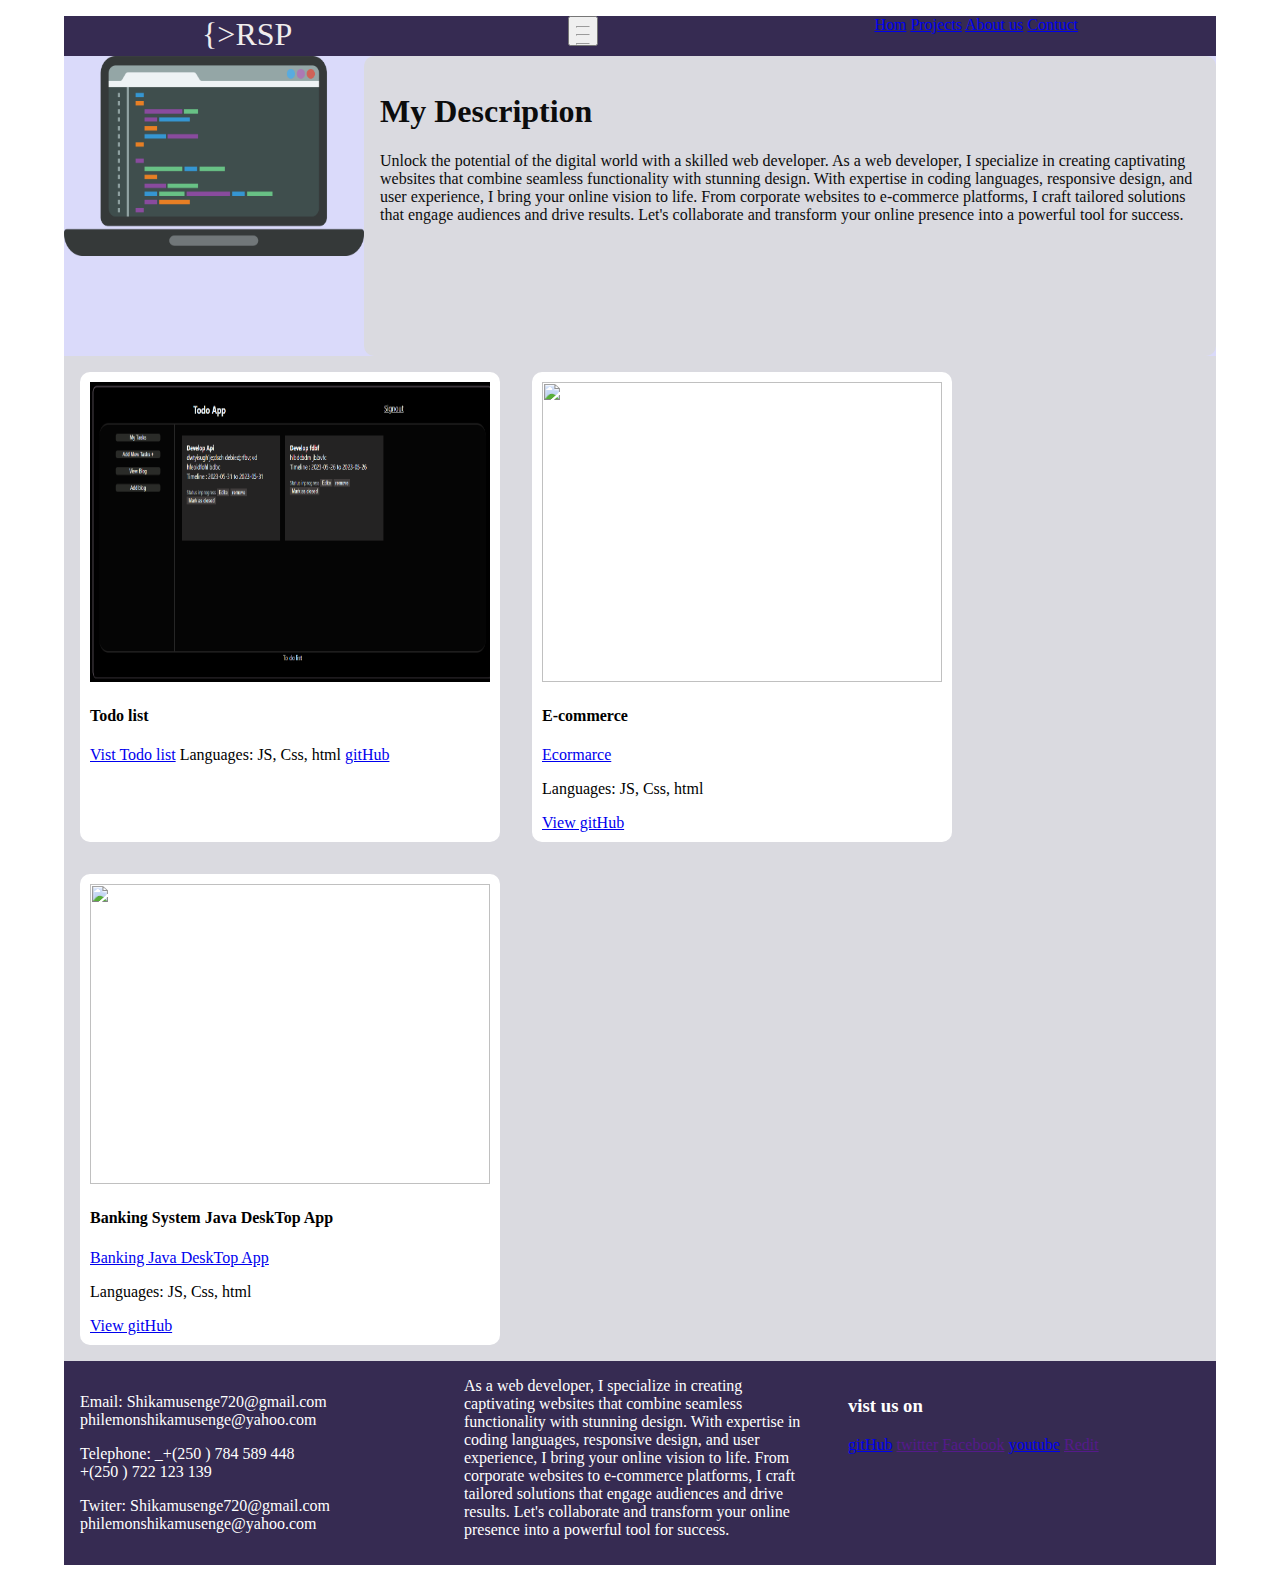
==== index.html @ 4f193b12 "Desigining App Ui" ====
<!DOCTYPE html>
<html lang="en">
  <head>
    <meta charset="UTF-8" />
    <meta http-equiv="X-UA-Compatible" content="IE=edge" />
    <meta name="viewport" content="width=device-width, initial-scale=1.0" />
    <title>@ruganzu</title>
    <link rel="stylesheet" href="css/style.css" />
  </head>
  <body>
    <div class="container">
      <div class="nav">
        <div class="bland-logo">{>RSP</div>
        <div class="togllerButton" display="none">
          <button>
            <hr />
            <hr />
            <hr />
          </button>
        </div>
        <div class="link-div">
          <a href="#">Hom</a>
          <a href="#">Projects</a>
          <a href="#">About us</a>
          <a href="#">Contuct</a>
        </div>
      </div>
      <div class="row-1">
        <div class="side-left">
          <img
            src="/images/image1.png"
            alt="</>"
            width="300px"
            height="200px"
          />
        </div>
        <div class="side-right">
          <h1>My Description</h1>
          Unlock the potential of the digital world with a skilled web
          developer. As a web developer, I specialize in creating captivating
          websites that combine seamless functionality with stunning design.
          With expertise in coding languages, responsive design, and user
          experience, I bring your online vision to life. From corporate
          websites to e-commerce platforms, I craft tailored solutions that
          engage audiences and drive results. Let's collaborate and transform
          your online presence into a powerful tool for success.
        </div>
      </div>
      <div class="row-2">
        <div>
          <img src="/images/pro1.png" width="400px" height="300px" />
          <caption>
            <h4>Todo list</h4>
            <a
              href="https://deploy-preview-6--astounding-griffin-e2b489.netlify.app/tasks.html"
              >Vist Todo list</a
            >
            Languages: JS, Css, html
            <a href="https://github.com/musllim/todo-list">gitHub</a>
          </caption>
        </div>
        <div>
          <img src="pro1.png" width="400px" height="300px" />
          <caption>
            <h4>E-commerce</h4>
            <a href="http://">Ecormarce</a>
            <p>Languages: JS, Css, html</p>
            <a href="https://github.com/shikamusenge/e-commerce">View gitHub</a>
          </caption>
        </div>

        <div>
          <img src="/images/pro3.png" width="400px" height="300px" />
          <caption>
            <h4>Banking System Java DeskTop App</h4>
            <a href="http://">Banking Java DeskTop App</a>
            <p>Languages: JS, Css, html</p>
            <a href="https://github.com/shikamusenge/e-commerce">View gitHub</a>
          </caption>
        </div></div>
      <div>
      <div class="footer">
        <div class="contucts">
          <p>
            Email: Shikamusenge720@gmail.com<br />philemonshikamusenge@yahoo.com
          </p>
          <p>Telephone: _+(250 ) 784 589 448 <br />+(250 ) 722 123 139</p>
          <p>
            Twiter: Shikamusenge720@gmail.com<br />philemonshikamusenge@yahoo.com
          </p>
        </div>
        <div class="about">
          As a web developer, I specialize in creating captivating websites that
          combine seamless functionality with stunning design. With expertise in
          coding languages, responsive design, and user experience, I bring your
          online vision to life. From corporate websites to e-commerce
          platforms, I craft tailored solutions that engage audiences and drive
          results. Let's collaborate and transform your online presence into a
          powerful tool for success.
        </div>
        <div class="vist">
          <h3>vist us on</h3>
          <a href="https://github.com/shikamusenge/">gitHub</a>
          <a href="">twitter</a>
          <a href="">Facebook</a>
          <a href="https://www.youtube.com/channel/UCj8I3oupftoLAkhuSSNSdHg"
            >youtube</a
          >
          <a href="">Redit</a>
        </div>
      </div>
    </div>
  </body>
</html>
---- css/style.css ----
body {
  margin: 0;
  padding: 0;
  min-height: 700px;
}
.container {
  width: 90%;
  margin: 0 auto;
  padding: 1rem;
}
.nav {
  display: flex;
  flex: 1;
  justify-content: space-around;
  background-color: rgb(54, 43, 82);
  color: rgb(240, 237, 237);
}
.nav button {
  width: 30px;
  height: 30px;
}
.nav .bland-logo {
  font-size: xx-large;
}
.row-1 {
  display: flex;
  background-color: #6464eb3d;
  min-height: 300px;
}
.side-right {
  background-color: rgb(218, 218, 224);
  color: rgb(12, 12, 12);
  padding: 1rem;
  border-radius: 10px;
}
.row-2 {
  display: flex;
  background-color: rgb(218, 218, 224);
  flex-wrap: wrap;
}
.row-2 div {
  width: 450;
  border-radius: 10px;
  color: black;
  background-color: white;
  margin: 1rem;
  padding: 10px;
}
.footer {
  display: flex;
  bottom: 0;
  background-color: rgb(54, 43, 82);
  color: white;
  justify-content: space-between;
  flex: 1;
}
.footer div {
  padding: 1rem;
  flex: 1;
}
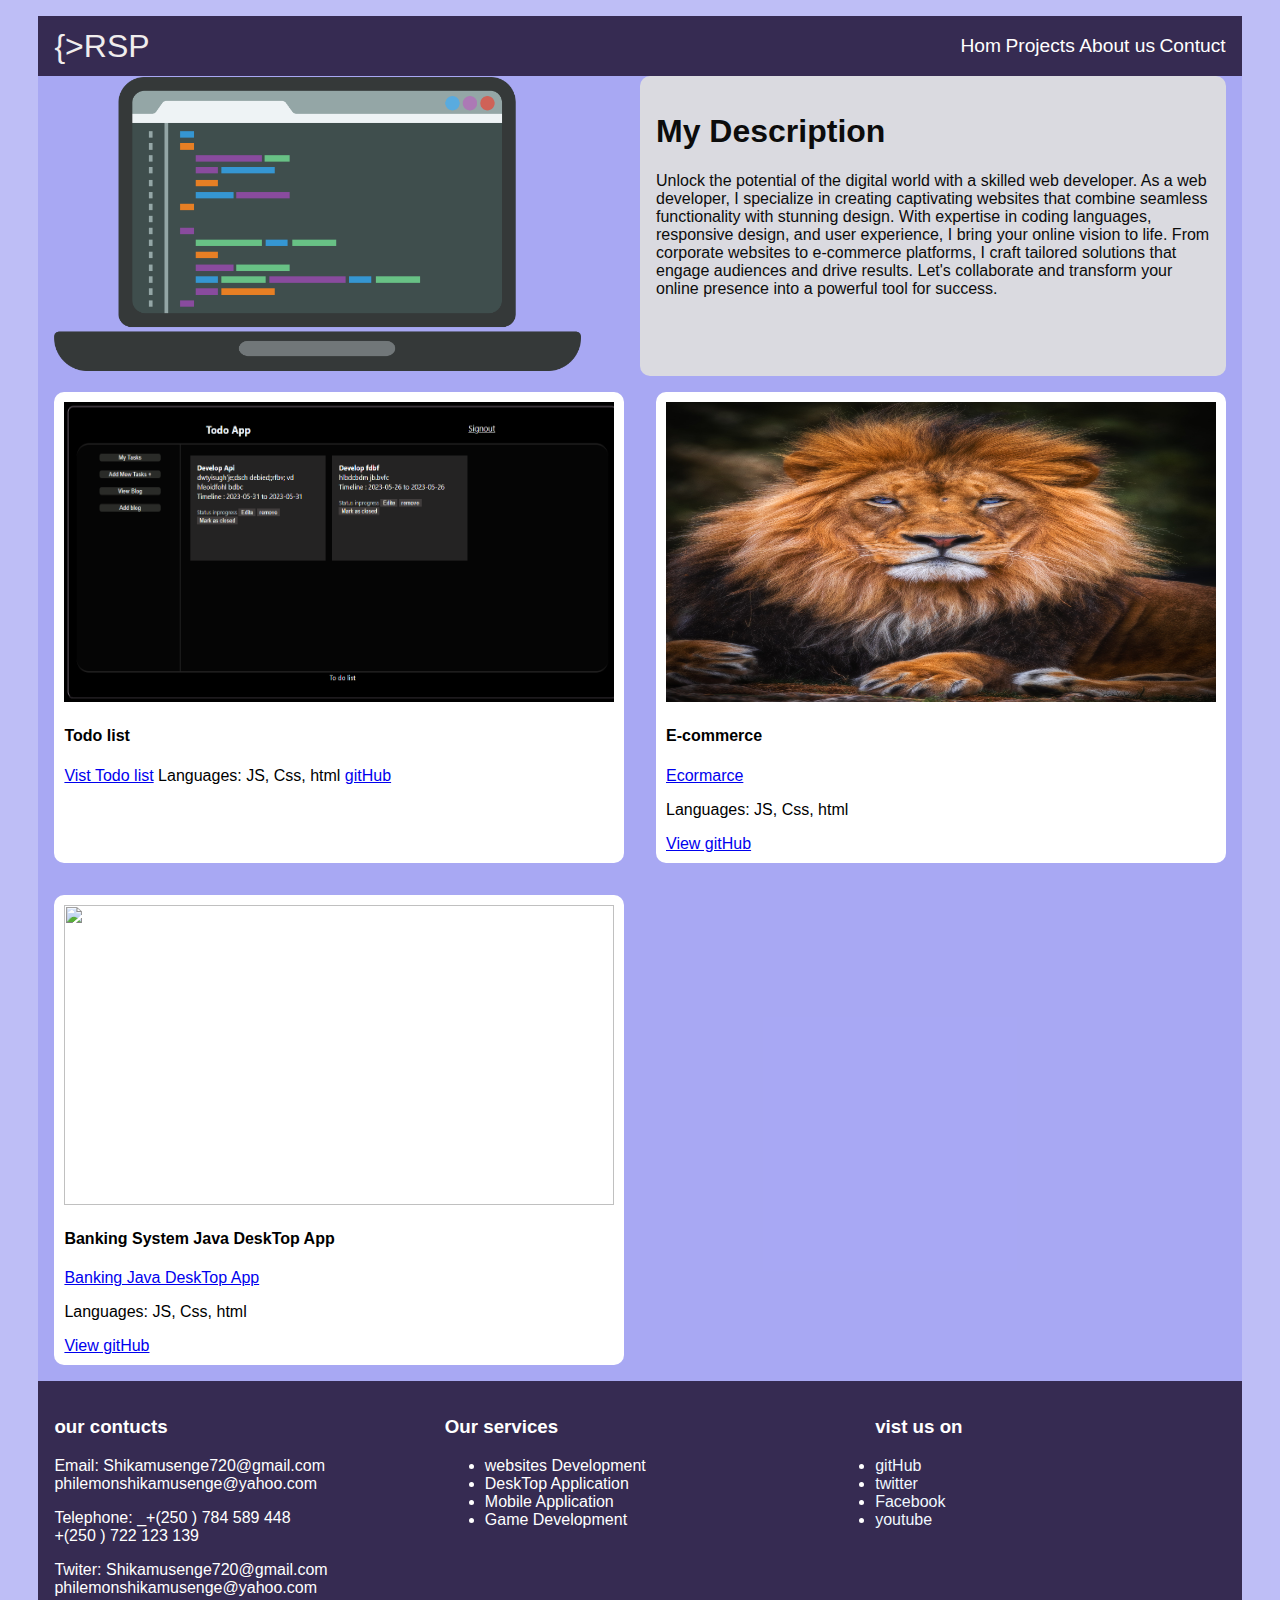
==== commit f8307eeb: "Add responsiveness to site" ====
--- a/index.html
+++ b/index.html
@@ -6,17 +6,17 @@
     <meta name="viewport" content="width=device-width, initial-scale=1.0" />
     <title>@ruganzu</title>
     <link rel="stylesheet" href="css/style.css" />
+    <link
+      rel="stylesheet"
+      href="../../cdnjs.cloudflare.com/ajax/libs/font-awesome/4.7.0/css/font-awesome.min.css"
+    />
   </head>
   <body>
     <div class="container">
       <div class="nav">
-        <div class="bland-logo">{>RSP</div>
-        <div class="togllerButton" display="none">
-          <button>
-            <hr />
-            <hr />
-            <hr />
-          </button>
+        <div class="bland-logo">
+          <i class="fa fa-bars"></i>
+          {>RSP
         </div>
         <div class="link-div">
           <a href="#">Hom</a>
@@ -27,12 +27,7 @@
       </div>
       <div class="row-1">
         <div class="side-left">
-          <img
-            src="/images/image1.png"
-            alt="</>"
-            width="300px"
-            height="200px"
-          />
+          <img src="/images/image1.png" alt="/>" width="90%" height="70%" />
         </div>
         <div class="side-right">
           <h1>My Description</h1>
@@ -48,7 +43,7 @@
       </div>
       <div class="row-2">
         <div>
-          <img src="/images/pro1.png" width="400px" height="300px" />
+          <img src="/images/pro1.png" width="100%" height="300px" />
           <caption>
             <h4>Todo list</h4>
             <a
@@ -60,7 +55,7 @@
           </caption>
         </div>
         <div>
-          <img src="pro1.png" width="400px" height="300px" />
+          <img src="/images/bg.jpg" width="100%" height="300px" />
           <caption>
             <h4>E-commerce</h4>
             <a href="http://">Ecormarce</a>
@@ -70,17 +65,18 @@
         </div>
 
         <div>
-          <img src="/images/pro3.png" width="400px" height="300px" />
+          <img src="/images/pro3.png" width="100%" height="300px" />
           <caption>
             <h4>Banking System Java DeskTop App</h4>
             <a href="http://">Banking Java DeskTop App</a>
             <p>Languages: JS, Css, html</p>
             <a href="https://github.com/shikamusenge/e-commerce">View gitHub</a>
           </caption>
-        </div></div>
-      <div>
+        </div>
+      </div>
       <div class="footer">
-        <div class="contucts">
+        <div class="contucts" style="display: block">
+          <h3>our contucts</h3>
           <p>
             Email: Shikamusenge720@gmail.com<br />philemonshikamusenge@yahoo.com
           </p>
@@ -90,23 +86,26 @@
           </p>
         </div>
         <div class="about">
-          As a web developer, I specialize in creating captivating websites that
-          combine seamless functionality with stunning design. With expertise in
-          coding languages, responsive design, and user experience, I bring your
-          online vision to life. From corporate websites to e-commerce
-          platforms, I craft tailored solutions that engage audiences and drive
-          results. Let's collaborate and transform your online presence into a
-          powerful tool for success.
+          <h3>Our services</h3>
+          <ul>
+            <li>websites Development</li>
+            <li>DeskTop Application</li>
+            <li>Mobile Application</li>
+            <li>Game Development</li>
+          </ul>
         </div>
         <div class="vist">
-          <h3>vist us on</h3>
-          <a href="https://github.com/shikamusenge/">gitHub</a>
-          <a href="">twitter</a>
-          <a href="">Facebook</a>
-          <a href="https://www.youtube.com/channel/UCj8I3oupftoLAkhuSSNSdHg"
-            >youtube</a
-          >
-          <a href="">Redit</a>
+          <ul>
+            <h3>vist us on</h3>
+            <li><a href="https://github.com/shikamusenge/">gitHub</a></li>
+            <li><a href="">twitter</a></li>
+            <li><a href="">Facebook</a></li>
+            <li>
+              <a href="https://www.youtube.com/channel/UCj8I3oupftoLAkhuSSNSdHg"
+                >youtube</a
+              >
+            </li>
+          </ul>
         </div>
       </div>
     </div>
--- a/css/style.css
+++ b/css/style.css
@@ -1,31 +1,51 @@
-body {
+body,
+html {
   margin: 0;
   padding: 0;
   min-height: 700px;
+  background-color: #6464eb3d;
+  font-size: medium;
+  font-family: "Lucida Sans", "Lucida Sans Regular", "Lucida Grande",
+    "Lucida Sans Unicode", Geneva, Verdana, sans-serif;
 }
 .container {
-  width: 90%;
+  width: 94%;
   margin: 0 auto;
   padding: 1rem;
+  top: 0;
 }
 .nav {
+  padding-inline: 1rem;
+  position: sticky;
+  top: 0;
+  height: 60px;
+  justify-content: space-between;
   display: flex;
-  flex: 1;
-  justify-content: space-around;
+  align-items: center;
+  z-index: 1;
   background-color: rgb(54, 43, 82);
   color: rgb(240, 237, 237);
+  z-index: 1;
 }
-.nav button {
-  width: 30px;
-  height: 30px;
+.nav a {
+  color: white;
+  text-align: right;
+  text-decoration: none;
+  font-size: larger;
 }
 .nav .bland-logo {
   font-size: xx-large;
 }
 .row-1 {
-  display: flex;
+  padding-inline: 1rem;
+  display: grid;
+  grid-template-columns: repeat(auto-fit, minmax(500px, 1fr));
   background-color: #6464eb3d;
   min-height: 300px;
+}
+.side-left {
+  align-items: center;
+  margin-block: auto;
 }
 .side-right {
   background-color: rgb(218, 218, 224);
@@ -34,12 +54,13 @@
   border-radius: 10px;
 }
 .row-2 {
-  display: flex;
+  display: grid;
   background-color: rgb(218, 218, 224);
-  flex-wrap: wrap;
+  grid-template-columns: repeat(auto-fit, minmax(450px, 1fr));
+  background-color: #6464eb3d;
 }
 .row-2 div {
-  width: 450;
+  /* width: 450; */
   border-radius: 10px;
   color: black;
   background-color: white;
@@ -47,14 +68,16 @@
   padding: 10px;
 }
 .footer {
-  display: flex;
+  display: grid;
+  grid-template-columns: repeat(auto-fit, minmax(300px, 1fr));
   bottom: 0;
   background-color: rgb(54, 43, 82);
   color: white;
   justify-content: space-between;
   flex: 1;
+  padding: 1rem;
 }
-.footer div {
-  padding: 1rem;
-  flex: 1;
+.footer a {
+  color: aliceblue;
+  text-decoration: none;
 }
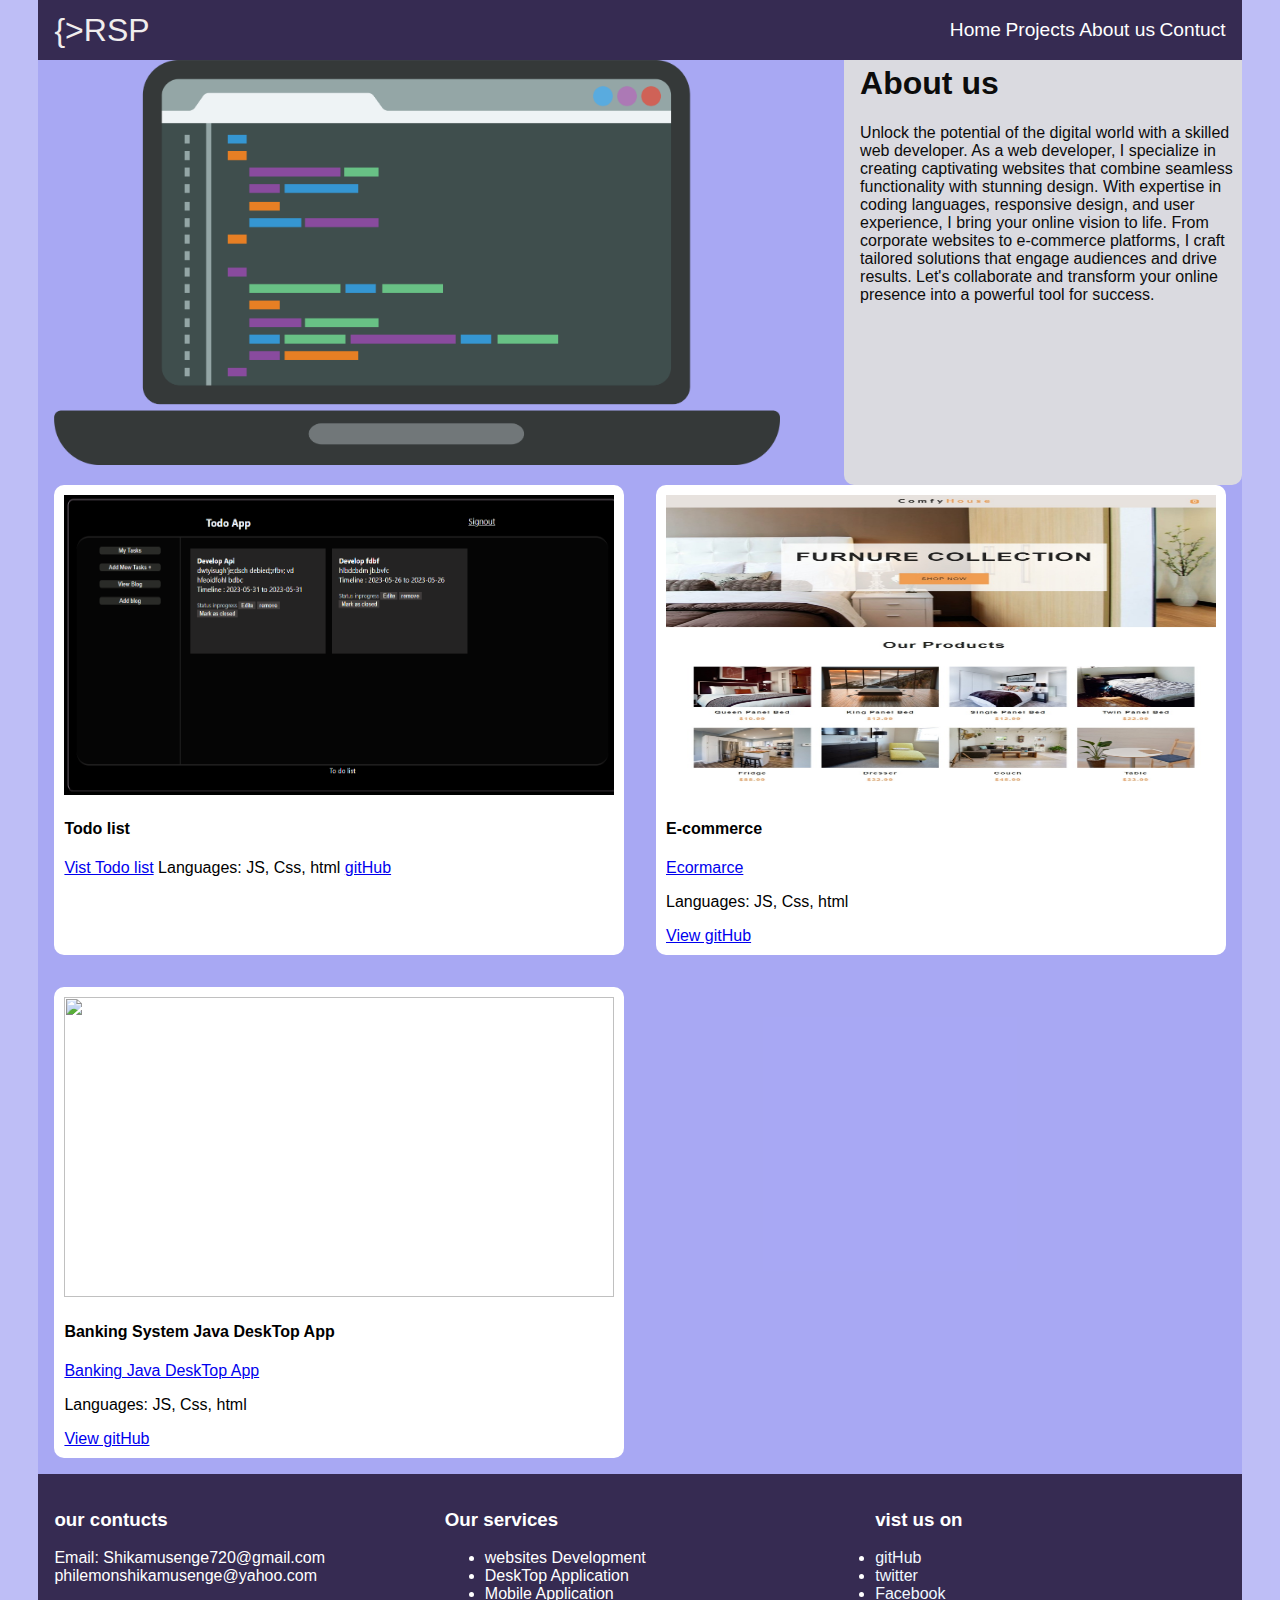
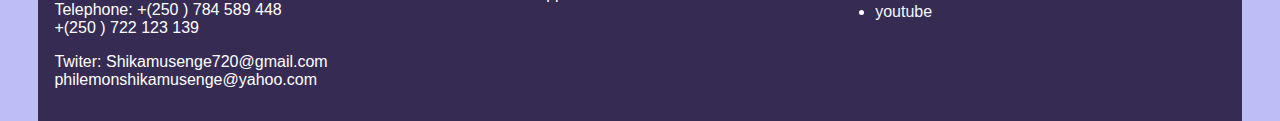
==== commit df78b4c7: "contact us functionality and responsiveness" ====
--- a/index.html
+++ b/index.html
@@ -18,19 +18,23 @@
           <i class="fa fa-bars"></i>
           {>RSP
         </div>
-        <div class="link-div">
-          <a href="#">Hom</a>
-          <a href="#">Projects</a>
-          <a href="#">About us</a>
-          <a href="#">Contuct</a>
+        <div id="links-container">
+          <span id="close-menu">&times;</span>
+          <div class="link-div" id="">
+            <a href="#">Home</a>
+            <a href="#projects">Projects</a>
+            <a href="#About">About us</a>
+            <a href="contuct/">Contuct</a>
+          </div>
         </div>
+        <div id="menu-btn">Menu</div>
       </div>
       <div class="row-1">
         <div class="side-left">
           <img src="/images/image1.png" alt="/>" width="90%" height="70%" />
         </div>
         <div class="side-right">
-          <h1>My Description</h1>
+          <h1 id="About">About us</h1>
           Unlock the potential of the digital world with a skilled web
           developer. As a web developer, I specialize in creating captivating
           websites that combine seamless functionality with stunning design.
@@ -41,7 +45,7 @@
           your online presence into a powerful tool for success.
         </div>
       </div>
-      <div class="row-2">
+      <div class="row-2" id="projects">
         <div>
           <img src="/images/pro1.png" width="100%" height="300px" />
           <caption>
@@ -55,7 +59,7 @@
           </caption>
         </div>
         <div>
-          <img src="/images/bg.jpg" width="100%" height="300px" />
+          <img src="/images/mrkt.jpeg" width="100%" height="300px" />
           <caption>
             <h4>E-commerce</h4>
             <a href="http://">Ecormarce</a>
@@ -80,7 +84,7 @@
           <p>
             Email: Shikamusenge720@gmail.com<br />philemonshikamusenge@yahoo.com
           </p>
-          <p>Telephone: _+(250 ) 784 589 448 <br />+(250 ) 722 123 139</p>
+          <p>Telephone: +(250 ) 784 589 448 <br />+(250 ) 722 123 139</p>
           <p>
             Twiter: Shikamusenge720@gmail.com<br />philemonshikamusenge@yahoo.com
           </p>
@@ -91,7 +95,6 @@
             <li>websites Development</li>
             <li>DeskTop Application</li>
             <li>Mobile Application</li>
-            <li>Game Development</li>
           </ul>
         </div>
         <div class="vist">
@@ -109,5 +112,6 @@
         </div>
       </div>
     </div>
+    <script src="./js/app.js"></script>
   </body>
 </html>
--- a/css/style.css
+++ b/css/style.css
@@ -1,5 +1,6 @@
 body,
 html {
+  top: 0;
   margin: 0;
   padding: 0;
   min-height: 700px;
@@ -11,10 +12,11 @@
 .container {
   width: 94%;
   margin: 0 auto;
-  padding: 1rem;
+  padding: 0 1rem;
   top: 0;
 }
 .nav {
+  margin-top: 0px;
   padding-inline: 1rem;
   position: sticky;
   top: 0;
@@ -38,8 +40,7 @@
 }
 .row-1 {
   padding-inline: 1rem;
-  display: grid;
-  grid-template-columns: repeat(auto-fit, minmax(500px, 1fr));
+  display: flex;
   background-color: #6464eb3d;
   min-height: 300px;
 }
@@ -50,8 +51,9 @@
 .side-right {
   background-color: rgb(218, 218, 224);
   color: rgb(12, 12, 12);
-  padding: 1rem;
+  padding-inline-start: 1rem;
   border-radius: 10px;
+  margin: -1rem;
 }
 .row-2 {
   display: grid;
@@ -81,3 +83,123 @@
   color: aliceblue;
   text-decoration: none;
 }
+#contact-form-data {
+  position: relative;
+  background-color: rgb(154, 154, 228);
+  display: flex;
+  flex-direction: column;
+  margin-inline: auto;
+  margin-block: 5vw;
+  max-width: 300px;
+  padding: 1rem;
+  border-radius: 10px;
+  box-shadow: 2px 2px rgb(134, 134, 162);
+}
+#contact-form-data div {
+  display: flex;
+  flex-direction: column;
+  gap: 0.3rem;
+}
+#contact-form-data div input,
+#contact-form-data div textarea {
+  outline: none;
+  border: none;
+  background-color: rgb(102, 102, 113);
+  min-height: 1.5rem;
+  padding-inline: 0.5rem;
+  border-radius: 5px;
+  color: rgb(249, 248, 248);
+}
+#contact-form-data div textarea {
+  max-width: 95%;
+  max-height: 5rem;
+  min-width: 95%;
+  min-height: 5rem;
+  margin-bottom: 1rem;
+}
+#submit-btn-contuct {
+  padding: 0.5rem;
+  background-color: rgb(54, 43, 82);
+  border: none;
+  border-radius: 1rem;
+}
+.Msg {
+  background-color: rgba(95, 153, 187, 0.824);
+  color: rgb(20, 235, 20);
+  padding: 0.3rem;
+  font-weight: 800;
+  box-shadow: 2px 2px green;
+  z-index: 2;
+  visibility: hidden;
+}
+
+#menu-btn {
+  border: double white 1px;
+  padding: 3px;
+  border-radius: 5px;
+  cursor: pointer;
+  box-shadow: 1px 1px 1px 1px whitesmoke;
+  display: none;
+}
+@media screen and (max-width: 650px) {
+  #menu-btn {
+    display: block;
+  }
+  .link-div {
+    visibility: hidden;
+  }
+  .row-1 {
+    flex-direction: column;
+  }
+  #projects div,
+  .row-1 div {
+    max-width: 86.3vw;
+    margin: 0;
+  }
+  .side-right {
+    max-width: 50px;
+  }
+}
+
+.semi-blue {
+  background-color: rgba(3, 3, 44, 0.734);
+  position: absolute;
+  z-index: 2;
+  min-width: 100vw;
+  min-height: 100vh;
+  top: 0;
+  right: 0;
+  display: flex;
+  justify-content: right;
+}
+#showMenu {
+  padding-top: 2rem;
+  display: flex;
+  flex-direction: column;
+  width: 50vw;
+  background-color: rgb(54, 43, 82);
+  justify-content: right;
+  gap: 0.5rem;
+  margin-right: -1rem;
+}
+#showMenu a {
+  border-radius: 5px;
+  margin-inline: 10px;
+  padding: 3px;
+  text-align: left;
+  padding-inline: 10px;
+  background-color: rgba(25, 20, 36, 0.857);
+}
+#close-menu {
+  background-color: rgb(71, 71, 114);
+  width: fit-content;
+  height: fit-content;
+  border-radius: 5px;
+  padding: 3px;
+  margin-right: -1.3rem;
+  margin-top: 0.3rem;
+  color: rgb(238, 5, 5);
+  z-index: 4;
+  cursor: pointer;
+  display: none;
+}
